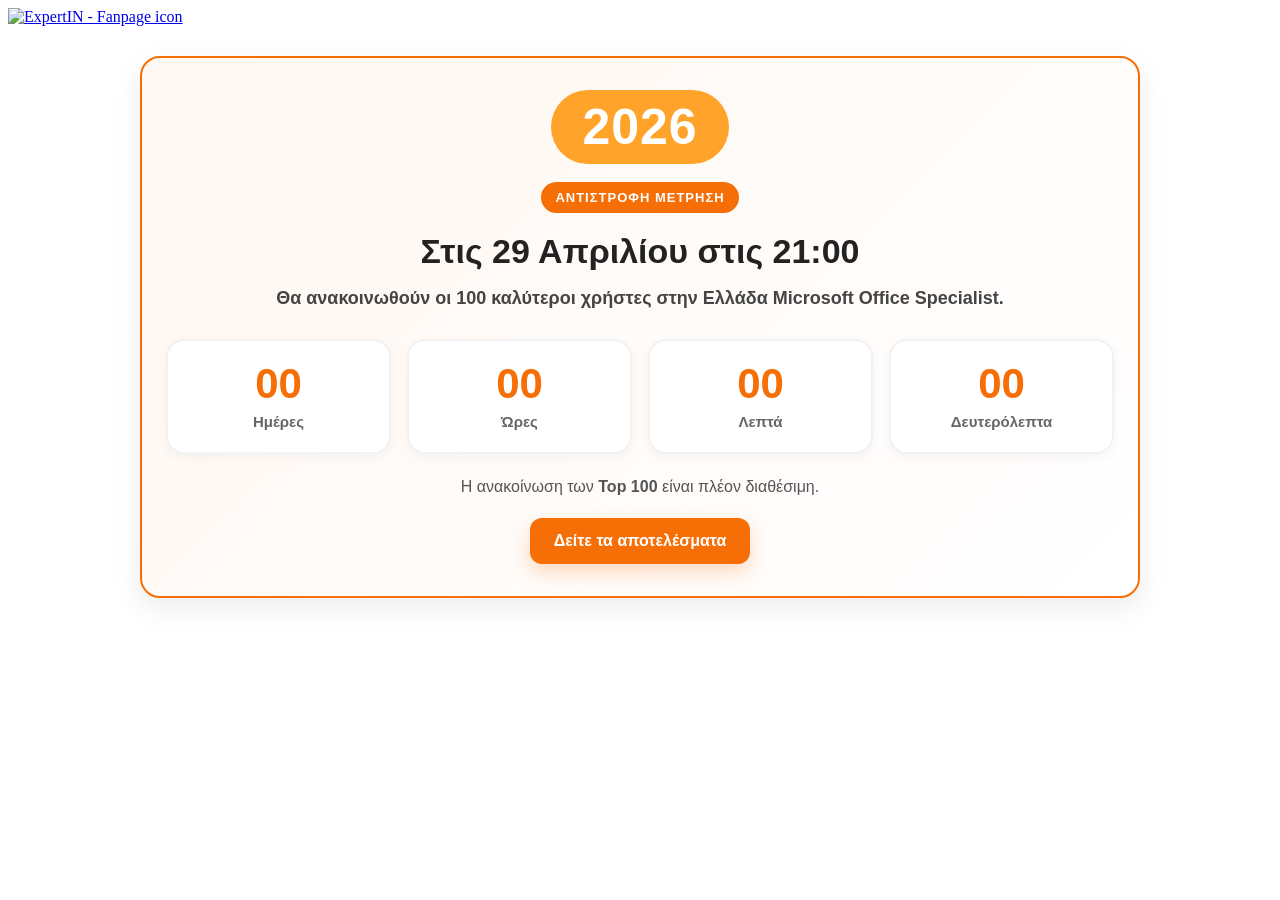
==== index.html @ 277028d5 "first release" ====
<!DOCTYPE html>
<html lang="en">

<head>
    <meta charset="UTF-8">
    <meta name="viewport" content="width=device-width, initial-scale=1.0">
    <title>ExpertIN - Fanpage</title>
    <link rel="icon" href="images/favicon.png">
    <link rel="stylesheet" href="styling.css">
</head>

<body>
		<a href="#" rel="home">
				<span class="logo" style="min-width: 164px;">
          <img 
          src="https://expertin.live/wp-content/uploads/thegem-logos/logo_d8db71864b7dfc976b071e22d5bec919_1x.png" 
          srcset="https://expertin.live/wp-content/uploads/thegem-logos/logo_d8db71864b7dfc976b071e22d5bec919_1x.png 1x,https://expertin.live/wp-content/uploads/thegem-logos/logo_d8db71864b7dfc976b071e22d5bec919_2x.png 2x,https://expertin.live/wp-content/uploads/thegem-logos/logo_d8db71864b7dfc976b071e22d5bec919_3x.png 3x" 
          alt="ExpertIN - Fanpage icon" style="width: 164px;">
    </a>

    <!-- Countdown -->
    <div class="elementor-widget-container">
        <div class="top100-countdown-wrap">
            <div class="top100-countdown-box">
                <div class="top100-badge" style="font-size: 50px; margin-left: 20px; margin-right: 20px; width: 150px; background-color: rgb(255, 163, 42);">2026</div>
                <br>
                <div class="top100-badge">ΑΝΤΙΣΤΡΟΦΗ ΜΕΤΡΗΣΗ</div>

                <h2>Στις 29 Απριλίου στις 21:00</h2>

                <p class="top100-text">
                    <strong>Θα ανακοινωθούν οι
      <strong>100 καλύτεροι χρήστες στην Ελλάδα Microsoft Office Specialist</strong>.
                    </strong>
                </p><strong>

    <div class="top100-countdown" id="top100Countdown">
      <div class="top100-unit">
        <span id="days">00</span>
        <small>Ημέρες</small>
      </div>
      <div class="top100-unit">
        <span id="hours">00</span>
        <small>Ώρες</small>
      </div>
      <div class="top100-unit">
        <span id="minutes">00</span>
        <small>Λεπτά</small>
      </div>
      <div class="top100-unit">
        <span id="seconds">00</span>
        <small>Δευτερόλεπτα</small>
      </div>
    </div>

    <div class="top100-footer" id="top100Footer">Η ανακοίνωση των <strong>Top 100</strong> είναι πλέον διαθέσιμη.</div>
            <div class="top100-button-wrap">
                <a id="top100Button" class="top100-button top100-button-active" href="pages/finalists26.html" aria-disabled="false" style="pointer-events: auto;">Δείτε τα αποτελέσματα</a>
            </div>
            </strong>
        </div>
        <strong>
</strong>
    </div>
    <strong>
    </strong>
    </div>
</body>
</html>
---- styling.css ----
html{
    scroll-behavior: smooth;
}

.results-wrapper {
  max-width: 1200px;
  margin: 40px auto;
  padding: 0 15px;
  font-family: "Segoe UI", Arial, sans-serif;
}

.results-note {
  text-align: center;
  margin-bottom: 25px;
  font-size: 64px;
  color: #666;
}

.results-grid {
  display: grid;
  grid-template-columns: repeat(3, 1fr);
  gap: 20px;
}

.results-card {
  background: #ffffff;
  border: 2px solid #f2f2f2;
  border-radius: 16px;
  padding: 20px;
  box-shadow: 0 6px 18px rgba(0,0,0,0.05);
}

.results-card h3 {
  margin-bottom: 10px;
  font-size: 20px;
}

.results-sub {
  font-weight: 600;
  margin-bottom: 10px;
  color: #444;
}

.results-card ul {
  list-style: none;
  padding: 0;
  margin: 0 0 10px 0;
}

.results-card li {
  padding: 6px 0;
  border-bottom: 1px solid #f0f0f0;
  font-size: 15px;
}

.results-other {
  margin-top: 12px;
  font-size: 14px;
  color: #777;
  font-weight: 500;
}

.top100-button{
    display: inline-block;
    padding: 14px 24px;
    border-radius: 12px;
    font-family: "Segoe UI", Arial, sans-serif;
    font-size: 16px;
    font-weight: 700;
    text-decoration: none;
    transition: all 0.25s ease;
}

.top100-button-active {
    background: #F66E06;
    color: #ffffff;
    box-shadow: 0 8px 20px rgba(246, 110, 6, 0.25);
}

.top100-button-active:hover {
    background: #db6107;
    transform: translateY(-1px);    
    color: #ff00ff;
}

@media (max-width: 768px) {
  .results-grid {
    grid-template-columns: 1fr;
  }
}

.top100-countdown-wrap {
    width: 100%;
    display: flex;
    justify-content: center;
    margin: 30px 0;
    padding: 0 12px;
    box-sizing: border-box;
  }

  .top100-countdown-box {
    width: 100%;
    max-width: 1000px;
    background: linear-gradient(135deg, #fff7f1 0%, #ffffff 100%);
    border: 2px solid #F66E06;
    border-radius: 20px;
    padding: 32px 24px;
    text-align: center;
    box-shadow: 0 10px 30px rgba(0,0,0,0.08);
    box-sizing: border-box;
  }

  .top100-badge {
    display: inline-block;
    background: #F66E06;
    color: #ffffff;
    font-family: "Segoe UI", Arial, sans-serif;
    font-size: 13px;
    font-weight: 700;
    letter-spacing: 1px;
    padding: 8px 14px;
    border-radius: 999px;
    margin-bottom: 18px;
  }

  .top100-countdown-box h2 {
    margin: 0 0 12px 0;
    font-family: "Segoe UI", Arial, sans-serif;
    font-size: 34px;
    line-height: 1.2;
    color: #222222;
    font-weight: 700;
  }

  .top100-text {
    margin: 0 auto 26px auto;
    max-width: 760px;
    font-family: "Segoe UI", Arial, sans-serif;
    font-size: 18px;
    line-height: 1.6;
    color: #444444;
  }

  .top100-countdown {
    display: grid;
    grid-template-columns: repeat(4, 1fr);
    gap: 16px;
    margin-top: 10px;
  }

  .top100-unit {
    background: #ffffff;
    border: 2px solid #f2f2f2;
    border-radius: 18px;
    padding: 22px 12px;
    box-shadow: 0 4px 12px rgba(0,0,0,0.04);
  }

  .top100-unit span {
    display: block;
    font-family: "Segoe UI", Arial, sans-serif;
    font-size: 42px;
    line-height: 1;
    font-weight: 700;
    color: #F66E06;
    margin-bottom: 8px;
  }

  .top100-unit small {
    display: block;
    font-family: "Segoe UI", Arial, sans-serif;
    font-size: 15px;
    color: #666666;
    font-weight: 600;
  }

  .top100-footer {
    margin-top: 24px;
    font-family: "Segoe UI", Arial, sans-serif;
    font-size: 16px;
    color: #555555;
    font-weight: 500;
  }

  .top100-button-wrap {
    margin-top: 22px;
  }

  .top100-button {
    display: inline-block;
    padding: 14px 24px;
    border-radius: 12px;
    font-family: "Segoe UI", Arial, sans-serif;
    font-size: 16px;
    font-weight: 700;
    text-decoration: none;
    transition: all 0.25s ease;
  }

  .top100-button-disabled {
    background: #e9e9e9;
    color: #888888;
    cursor: not-allowed;
    pointer-events: none;
  }

  .top100-button-active {
    background: #F66E06;
    color: #ffffff;
    box-shadow: 0 8px 20px rgba(246,110,6,0.25);
  }

  .top100-button-active:hover {
    background: #db6107;
    transform: translateY(-1px);
  }

  @media (max-width: 767px) {
    .top100-countdown-box {
      padding: 24px 16px;
    }

    .top100-countdown-box h2 {
      font-size: 26px;
    }

    .top100-text {
      font-size: 16px;
    }

    .top100-countdown {
      grid-template-columns: repeat(2, 1fr);
      gap: 12px;
    }

    .top100-unit span {
      font-size: 34px;
    }

    .top100-button {
      width: 100%;
      box-sizing: border-box;
    }
  }
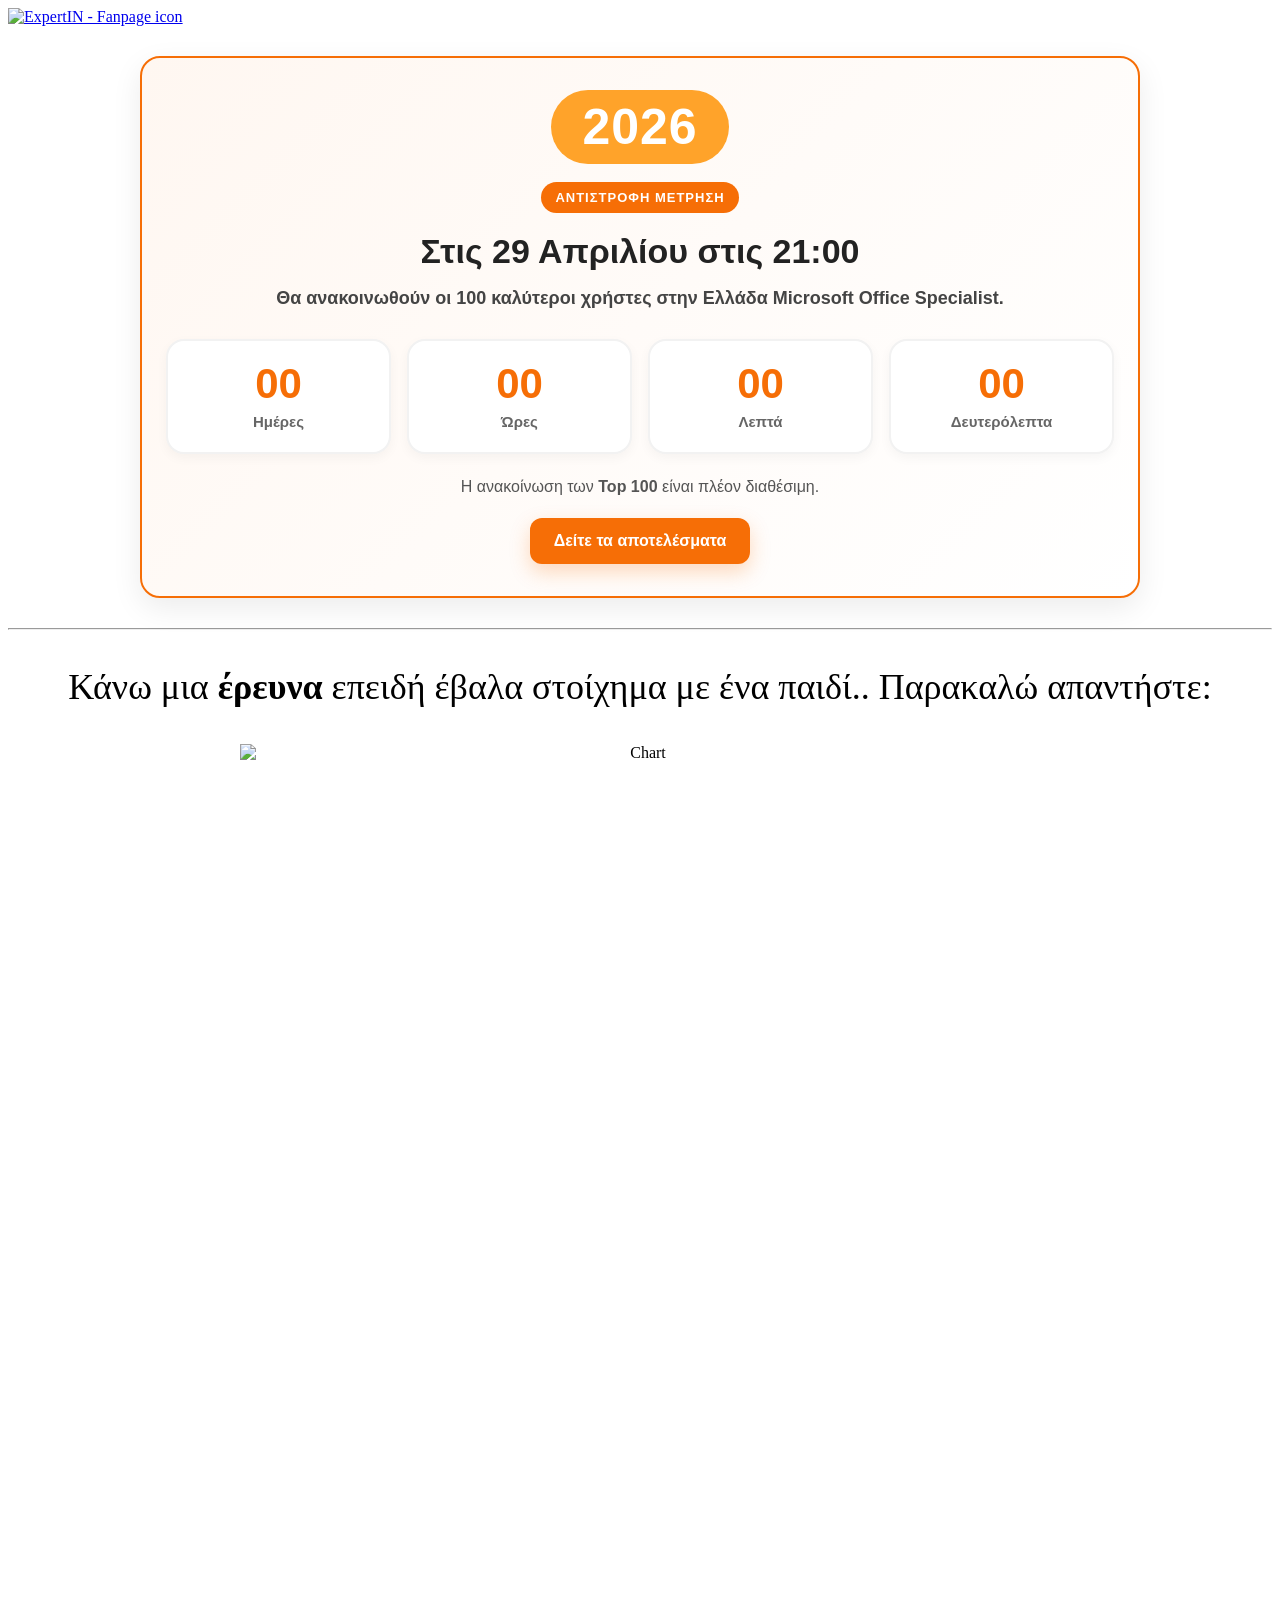
==== commit ac7531c4: "v2" ====
--- a/index.html
+++ b/index.html
@@ -10,7 +10,7 @@
 </head>
 
 <body>
-		<a href="#" rel="home">
+		<a href="#page" rel="home">
 				<span class="logo" style="min-width: 164px;">
           <img 
           src="https://expertin.live/wp-content/uploads/thegem-logos/logo_d8db71864b7dfc976b071e22d5bec919_1x.png" 
@@ -65,5 +65,29 @@
     <strong>
     </strong>
     </div>
+
+    <hr>
+
+    <p style="text-align: center; font-size: 36px;">Κάνω μια <strong>έρευνα</strong> επειδή έβαλα στοίχημα με ένα παιδί.. Παρακαλώ απαντήστε:</p>
+
+    <div class="iframes">
+      <img
+        src="https://docs.google.com/spreadsheets/d/e/2PACX-1vTQbrAAe8jSHG-4yvoFDAulLBGxpVQEbFLyYa_hQzjdDtkDWdyP9o6ZouTq5DJWlk-8iJQdzFJ2tUon/pubchart?oid=1913708942&format=image"
+        alt="Chart"
+        style="display: block; margin: 0 auto 20px auto; max-width: 100%;"
+      >
+
+      <iframe 
+        width="100%" 
+        height="1000" 
+        frameborder="0" 
+        marginheight="0" 
+        scrolling="no" 
+        marginwidth="0"
+        src="https://docs.google.com/forms/d/e/1FAIpQLSfyI2PSC8_G-skqZjYk8a7U06_4rwZGJMBDPLxWkWnMS_oIRg/viewform?embedded=true">
+        Φόρτωση…
+      </iframe>
+    </div>
+
 </body>
 </html>
--- a/styling.css
+++ b/styling.css
@@ -1,5 +1,17 @@
 html{
     scroll-behavior: smooth;
+}
+
+.iframes {
+  width: 100%;
+  max-width: 800px;
+  margin: 0 auto;
+  text-align: center;
+}
+
+.iframes iframe {
+  display: block;
+  width: 100%;
 }
 
 .results-wrapper {
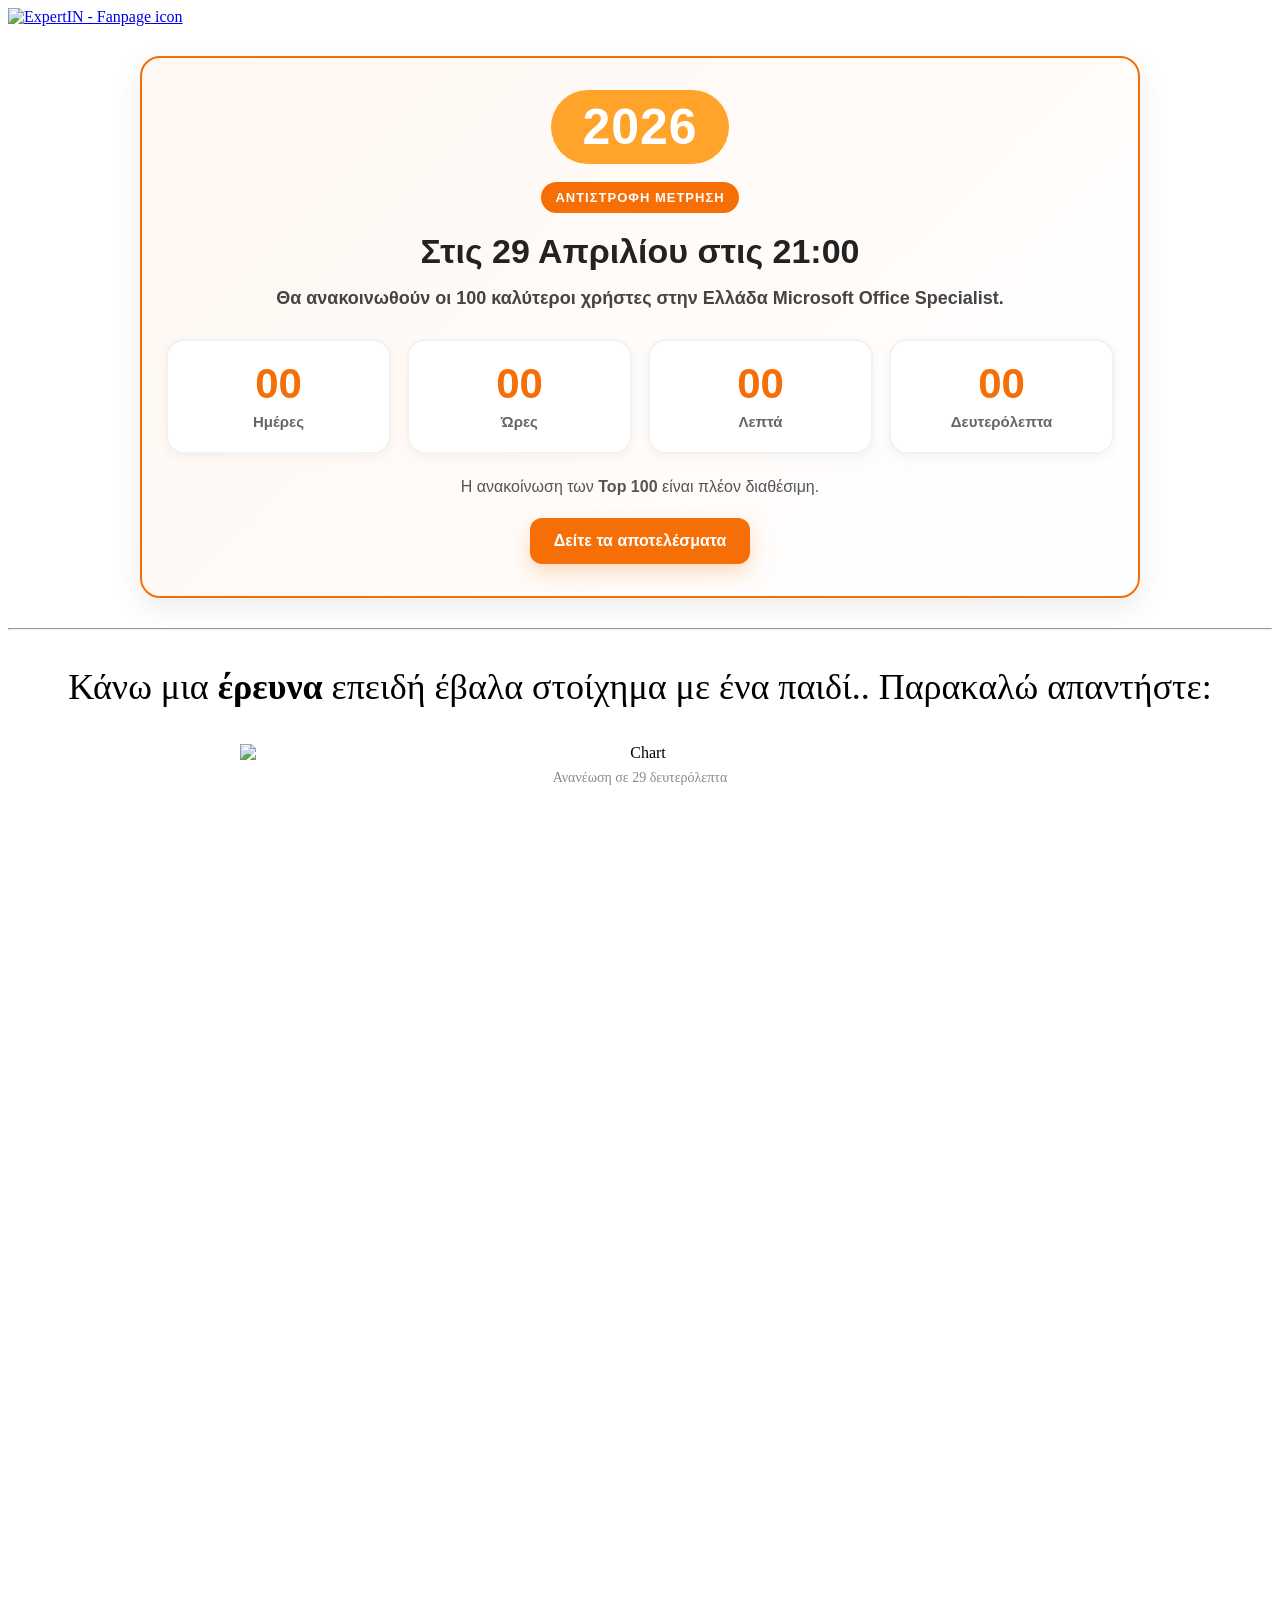
==== commit 4f7b6aca: "v3" ====
--- a/index.html
+++ b/index.html
@@ -71,11 +71,33 @@
     <p style="text-align: center; font-size: 36px;">Κάνω μια <strong>έρευνα</strong> επειδή έβαλα στοίχημα με ένα παιδί.. Παρακαλώ απαντήστε:</p>
 
     <div class="iframes">
-      <img
+      <img 
+        id="liveChart"
         src="https://docs.google.com/spreadsheets/d/e/2PACX-1vTQbrAAe8jSHG-4yvoFDAulLBGxpVQEbFLyYa_hQzjdDtkDWdyP9o6ZouTq5DJWlk-8iJQdzFJ2tUon/pubchart?oid=1913708942&format=image"
         alt="Chart"
-        style="display: block; margin: 0 auto 20px auto; max-width: 100%;"
-      >
+        style="display: block; margin: 0 auto 8px auto; max-width: 100%;">
+
+      <p id="chartTimer" style="text-align: center; font-size: 14px; color: #888; margin: 0 0 20px 0;">
+        Φόρτωση…
+      </p>
+
+      <script>
+        const chartBase = "https://docs.google.com/spreadsheets/d/e/2PACX-1vTQbrAAe8jSHG-4yvoFDAulLBGxpVQEbFLyYa_hQzjdDtkDWdyP9o6ZouTq5DJWlk-8iJQdzFJ2tUon/pubchart?oid=1913708942&format=image";
+        const timerEl = document.getElementById("chartTimer");
+        const intervalSec = 30;
+        let remaining = intervalSec;
+
+        setInterval(() => {
+          remaining--;
+          if (remaining <= 0) {
+            document.getElementById("liveChart").src = chartBase + "&cache=" + Date.now();
+            remaining = intervalSec;
+            timerEl.textContent = "Ανανέωση σε " + remaining + " δευτερόλεπτα";
+          } else {
+            timerEl.textContent = "Ανανέωση σε " + remaining + " δευτερόλεπτα";
+          } 
+        }, 1000);
+      </script>
 
       <iframe 
         width="100%" 
